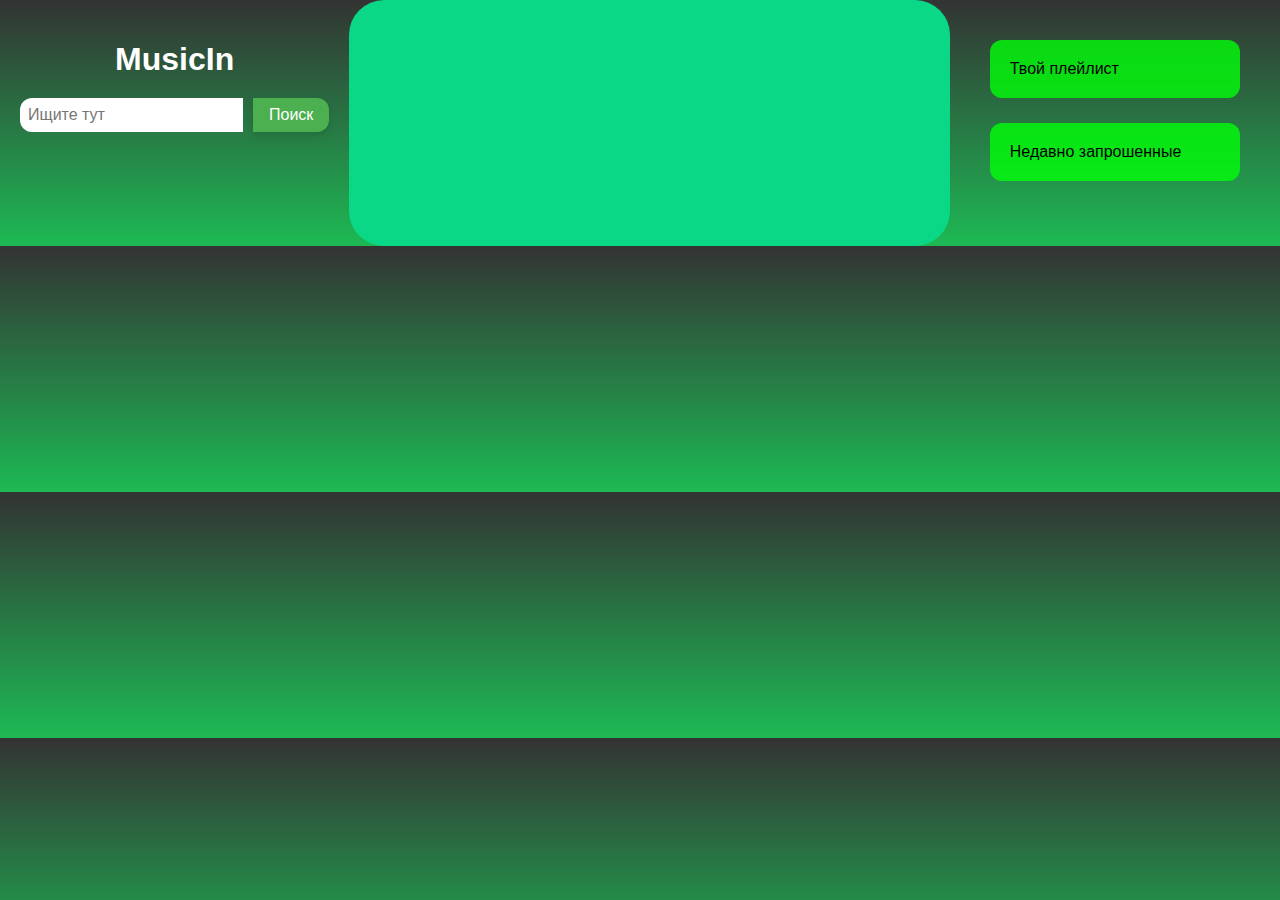
==== index.html @ 2b16cf2e "MusicIn" ====
<!DOCTYPE html>
<html lang="en">

<head>
    <meta charset="UTF-8">
    <meta name="viewport" content="width=device-width, initial-scale=1.0">
    <link rel="stylesheet" href="style.css">
    <script defer src="howler.min.js"></script>
    <script defer src="script.js"></script>
    <title>MusicIn</title>
</head>

<body>

    <div class="container">
        <div class="header">
            <h1>MusicIn</h1>
            <div class="search-bar">
                <input type="text" id="searchInput" placeholder="Ищите тут">
                <button id="searchButton">Поиск</button>
            </div>
        </div>

        <div class="content" id="searchResults">
     
        </div>

       
        <div class="playlist" id="playlistTab">
            <h2>Твой плейлист</h2>
            <ul id="playlistTracks">
            
            </ul>
            <button class="close-button" onclick="closeTab('playlistTab')">Закрыть</button>
        </div>

 
        <div class="recent-searches" id="recentTab">
            <h2>Недавно запрошенные</h2>
            <ul id="recentSearchesList">
      
            </ul>
            <button class="clear-button" onclick="clearRecentSearches()">Очистить</button>
            <button class="close-button" onclick="closeTab('recentTab')">Закрыть</button>
        </div>

        <div class="sidebar">
            <aside class="sidebar">
                <button class="playlist-button" id="playlistButton">Твой плейлист</button>
                <button class="recent-button" id="recentButton">Недавно запрошенные</button>
                <div class="tabs-content">
                   
                </div>
            </aside>
        </div>
    </div>

</body>

</html>
---- style.css ----
body {
    margin: 0;
    background: linear-gradient(to bottom, #333, #1DB954);
    font-family: 'Arial', sans-serif;
}

.container {
    display: flex;
    flex-wrap: wrap;
}

.header {
    flex: 1;
    padding: 20px;
    color: white;
    text-align: center;
}

.header h1 {
    margin-bottom: 20px;
}

.search-bar {
    display: flex;
    margin-bottom: 20px;
}

#searchInput {
    flex: 1;
    padding: 8px;
    font-size: 16px;
    border: none;
    border-top-left-radius: 12px;
    border-bottom-left-radius: 12px;
    outline: none;
}

#searchButton {
    padding: 8px 16px;
    font-size: 16px;
    margin-left: 10px;
    cursor: pointer;
    border: none;
    border-top-right-radius: 12px;
    border-bottom-right-radius: 12px;
    background-color: #4CAF50;
    color: white;
    outline: none;
    box-shadow: 0 4px 6px rgba(0, 0, 0, 0.1);
}

.content {
    flex: 2;
    padding: 10px;
    background: rgb(10, 216, 134);
    border-radius: 35px;
}

.sidebar {
    flex: 1;
    padding: 20px;
    color: white;
}

.playlist-button, .recent-button {
    padding: 20px;
    font-size: 16px;
    background-color: #01ff09cb;
    color: rgb(0, 0, 0);
    border: none;
    cursor: pointer;
    margin-bottom: 25px;
    border-radius: 12px;
    display: block;
    width: 100%;
    text-align: left;
}

.tabs-content {
    overflow: hidden;
    position: relative;
}

.playlist, .recent-searches {
    display: none;
    padding-top: 20px;
    color: white; 
}

.playlist.show-tab, .recent-searches.show-tab {
    display: block;
    position: fixed;
    top: 0;
    left: 0;
    width: 100%;
    height: 100%;
    background-color: rgba(0, 0, 0, 0.8);
    z-index: 1000;
    overflow-y: auto;
    animation: fadeIn 0.3s ease-in-out;
}

.close-button {
    position: absolute;
    top: 10px;
    right: 10px;
    cursor: pointer;
    background-color: transparent;
    border: none;
    font-size: 14px;
    color: #fff;
}
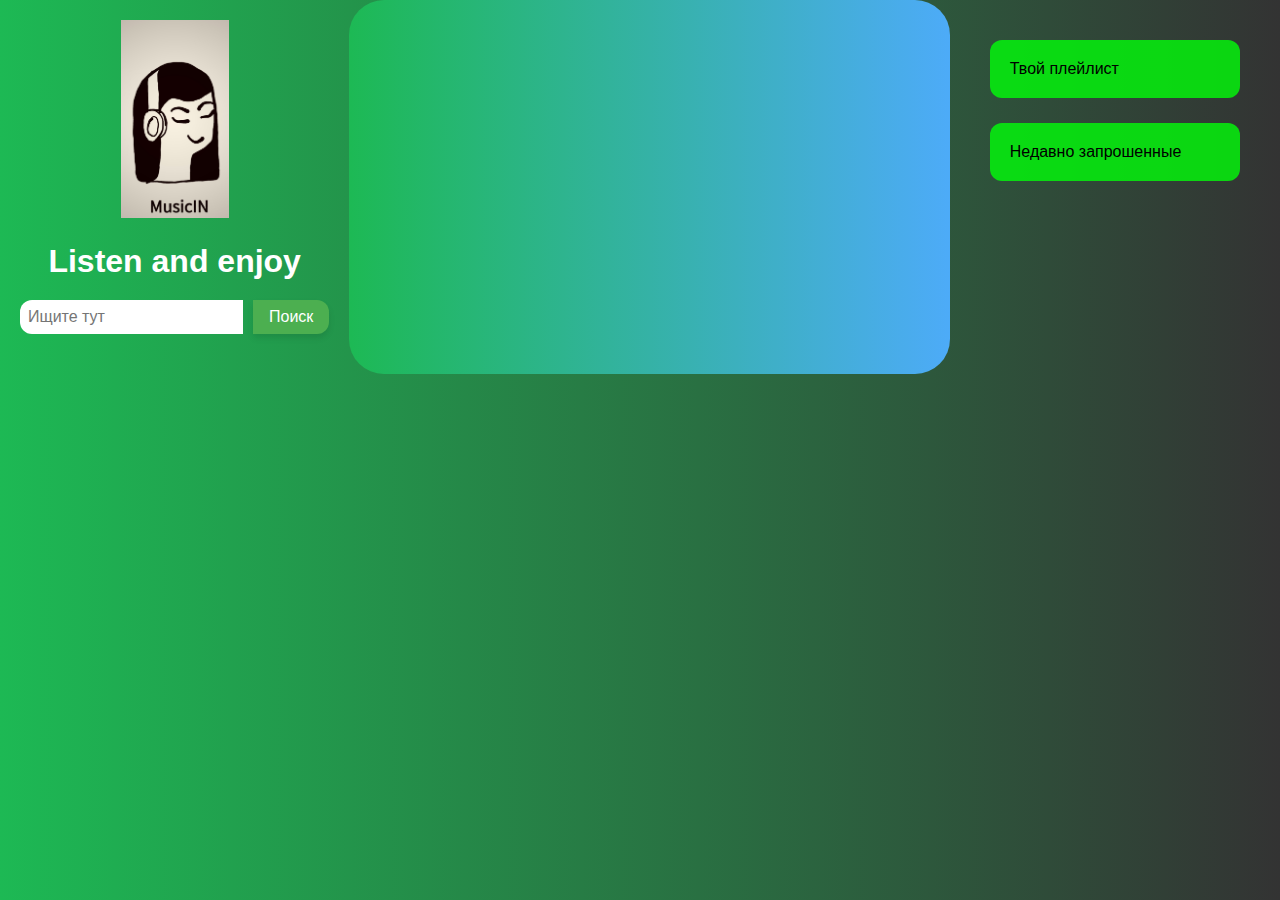
==== commit 5a4eead2: "Added Logo and new gradient" ====
--- a/index.html
+++ b/index.html
@@ -14,7 +14,8 @@
 
     <div class="container">
         <div class="header">
-            <h1>MusicIn</h1>
+            <img src="Drawing.jpeg" alt="MusicIn Logo" style="width: 35%; height: auto;">
+            <h1>Listen and enjoy</h1>
             <div class="search-bar">
                 <input type="text" id="searchInput" placeholder="Ищите тут">
                 <button id="searchButton">Поиск</button>
@@ -57,4 +58,4 @@
 
 </body>
 
-</html>
+</html>--- a/style.css
+++ b/style.css
@@ -1,6 +1,6 @@
 body {
     margin: 0;
-    background: linear-gradient(to bottom, #333, #1DB954);
+    background: linear-gradient(to left, #333333, #1DB954);
     font-family: 'Arial', sans-serif;
 }
 
@@ -52,7 +52,7 @@
 .content {
     flex: 2;
     padding: 10px;
-    background: rgb(10, 216, 134);
+    background: linear-gradient(to left, #4dabf8, #1DB954);
     border-radius: 35px;
 }
 
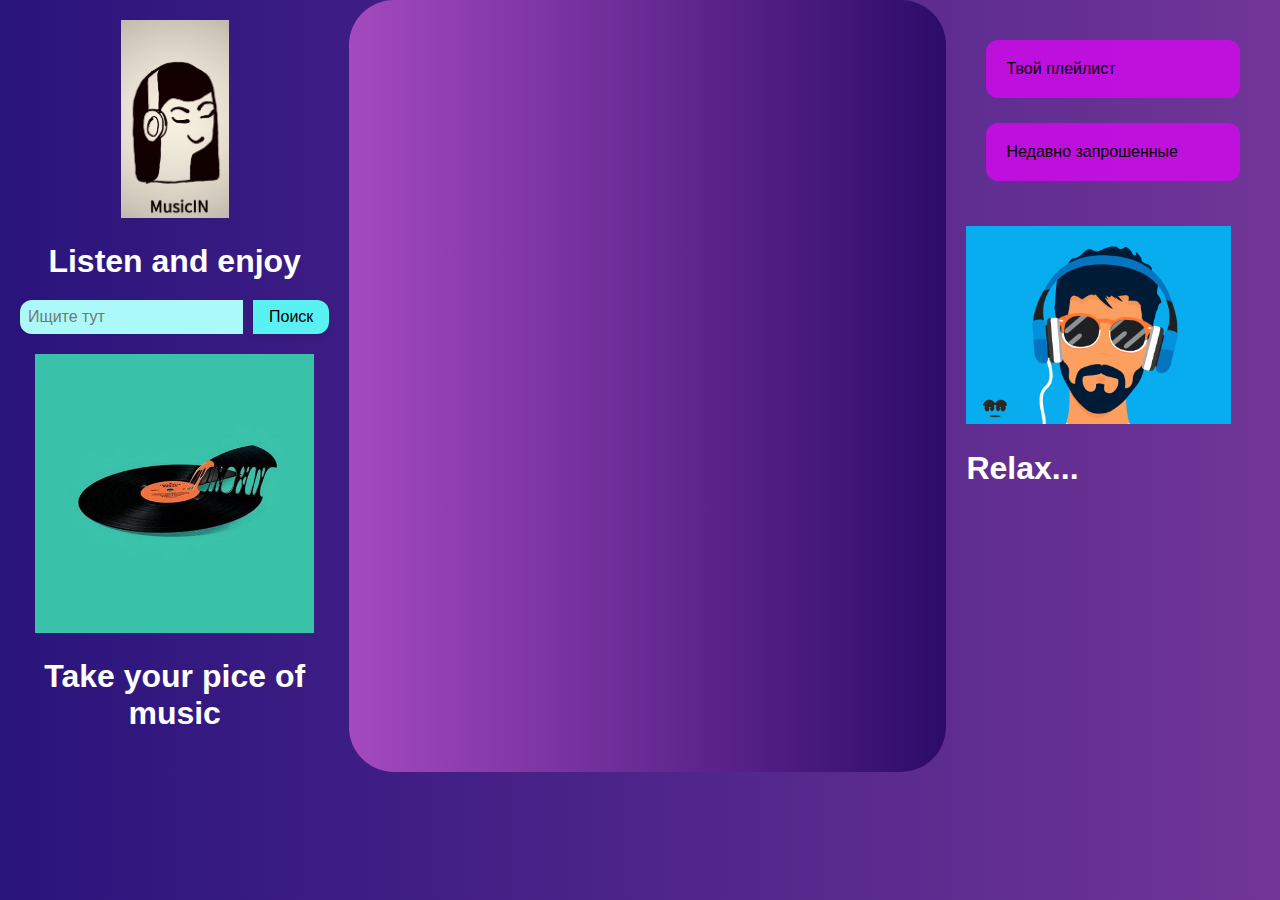
==== commit ae9eebc5: "New Style" ====
--- a/index.html
+++ b/index.html
@@ -20,10 +20,11 @@
                 <input type="text" id="searchInput" placeholder="Ищите тут">
                 <button id="searchButton">Поиск</button>
             </div>
+            <img src="sideart.jpeg" alt="SideArt" style="width: 90%; height: auto;">
+            <h1>Take your pice of music</h1>
         </div>
 
         <div class="content" id="searchResults">
-     
         </div>
 
        
@@ -50,9 +51,12 @@
                 <button class="playlist-button" id="playlistButton">Твой плейлист</button>
                 <button class="recent-button" id="recentButton">Недавно запрошенные</button>
                 <div class="tabs-content">
-                   
                 </div>
             </aside>
+            <div class="GIF">
+                <img src="Enjoy your music.gif" alt="GIF" style="width: 90%; height: auto;">
+                <h1>Relax...</h1>
+            </div>
         </div>
     </div>
 
--- a/style.css
+++ b/style.css
@@ -1,6 +1,6 @@
 body {
     margin: 0;
-    background: linear-gradient(to left, #333333, #1DB954);
+    background: linear-gradient(to left, #713597, #29147c);
     font-family: 'Arial', sans-serif;
 }
 
@@ -33,6 +33,7 @@
     border-top-left-radius: 12px;
     border-bottom-left-radius: 12px;
     outline: none;
+    background-color:#acf9f9;
 }
 
 #searchButton {
@@ -43,17 +44,17 @@
     border: none;
     border-top-right-radius: 12px;
     border-bottom-right-radius: 12px;
-    background-color: #4CAF50;
-    color: white;
+    background-color: #59f1f1;
+    color: rgb(0, 0, 0);
     outline: none;
     box-shadow: 0 4px 6px rgba(0, 0, 0, 0.1);
 }
 
 .content {
     flex: 2;
-    padding: 10px;
-    background: linear-gradient(to left, #4dabf8, #1DB954);
-    border-radius: 35px;
+    padding: 5px;
+    background: linear-gradient(to right, #a44abf, #2c0b69);
+    border-radius: 45px;
 }
 
 .sidebar {
@@ -65,7 +66,7 @@
 .playlist-button, .recent-button {
     padding: 20px;
     font-size: 16px;
-    background-color: #01ff09cb;
+    background-color: #d409efcb;
     color: rgb(0, 0, 0);
     border: none;
     cursor: pointer;
@@ -111,3 +112,4 @@
     color: #fff;
 }
 
+
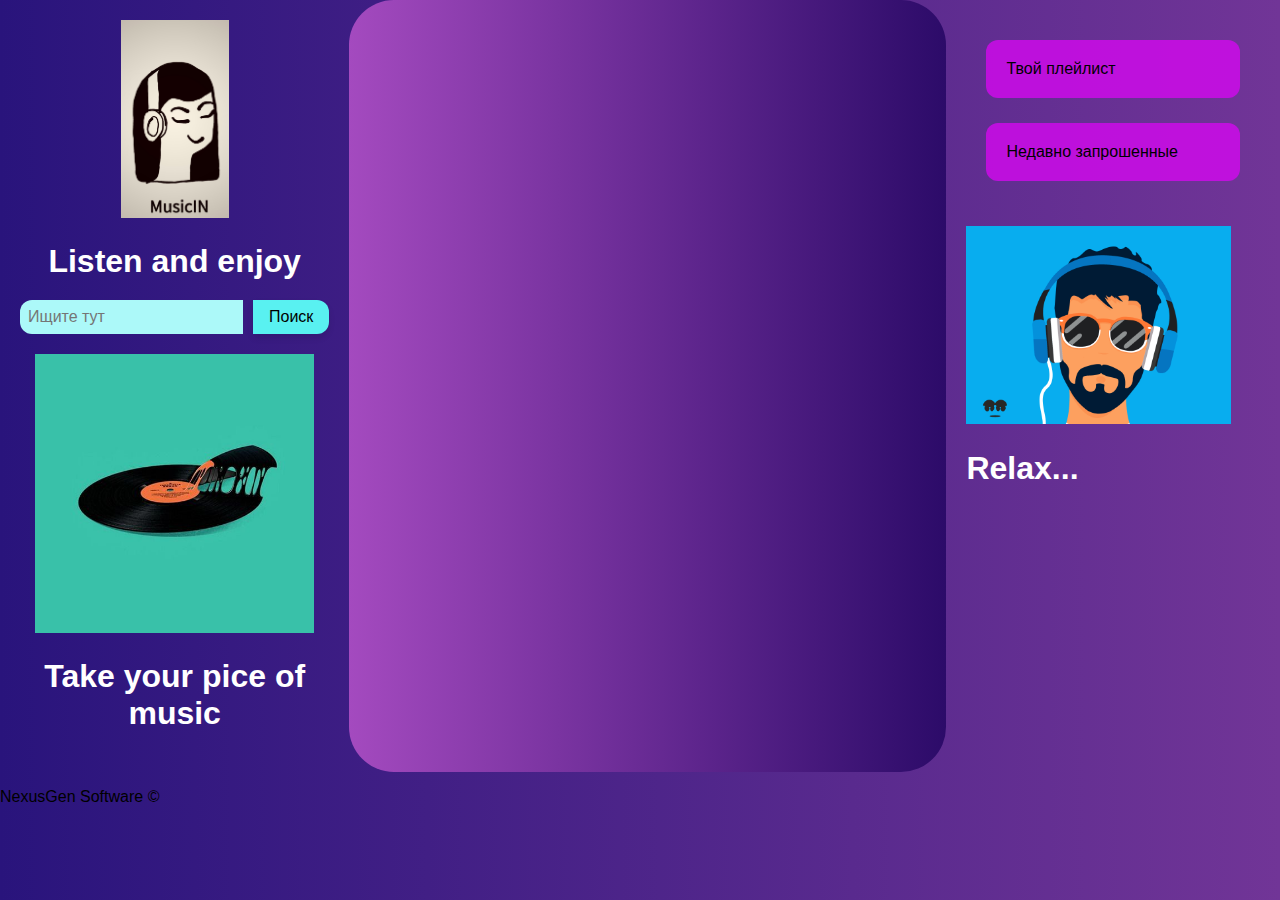
==== commit 3b62adfc: "fixed bugs" ====
--- a/index.html
+++ b/index.html
@@ -59,6 +59,9 @@
             </div>
         </div>
     </div>
+    <div container="dev">
+        <p>NexusGen Software ©</p>
+    </div>
 
 </body>
 
--- a/style.css
+++ b/style.css
@@ -112,4 +112,3 @@
     color: #fff;
 }
 
-
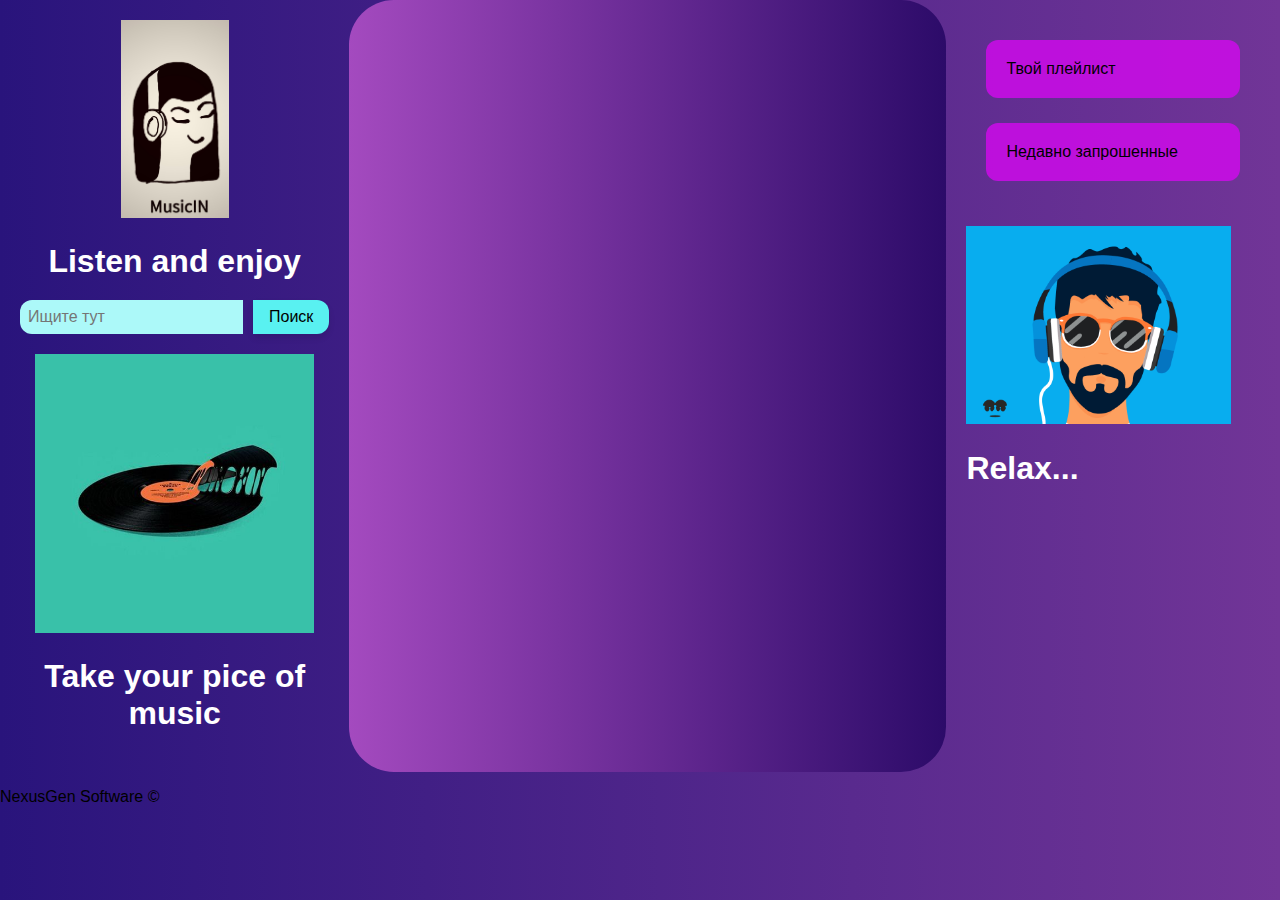
==== commit ff5a73e9: "Added icon" ====
--- a/index.html
+++ b/index.html
@@ -7,6 +7,7 @@
     <link rel="stylesheet" href="style.css">
     <script defer src="howler.min.js"></script>
     <script defer src="script.js"></script>
+    <link rel="icon" href="Drawing.jpeg" type="image/x-icon">
     <title>MusicIn</title>
 </head>
 
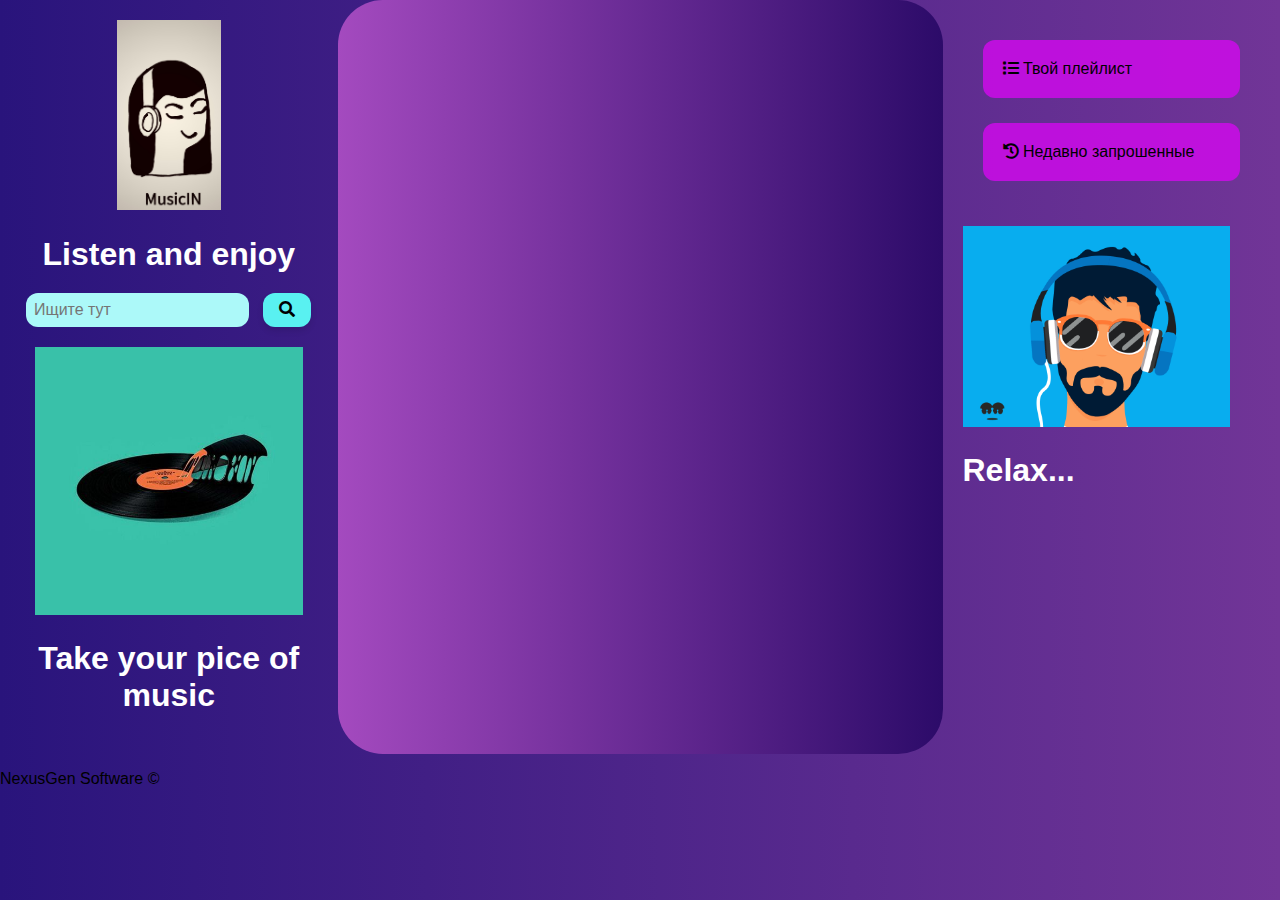
==== commit 4bc7e793: "Added icons on buttons" ====
--- a/index.html
+++ b/index.html
@@ -4,6 +4,7 @@
 <head>
     <meta charset="UTF-8">
     <meta name="viewport" content="width=device-width, initial-scale=1.0">
+    <link rel="stylesheet" href="https://cdnjs.cloudflare.com/ajax/libs/font-awesome/5.15.1/css/all.min.css" />
     <link rel="stylesheet" href="style.css">
     <script defer src="howler.min.js"></script>
     <script defer src="script.js"></script>
@@ -19,7 +20,9 @@
             <h1>Listen and enjoy</h1>
             <div class="search-bar">
                 <input type="text" id="searchInput" placeholder="Ищите тут">
-                <button id="searchButton">Поиск</button>
+                <button id="searchButton">
+                    <i class="fas fa-search"></i>
+                </button>
             </div>
             <img src="sideart.jpeg" alt="SideArt" style="width: 90%; height: auto;">
             <h1>Take your pice of music</h1>
@@ -30,27 +33,27 @@
 
        
         <div class="playlist" id="playlistTab">
-            <h2>Твой плейлист</h2>
+            <h2><i class="fas fa-list"></i> Твой плейлист</h2>
             <ul id="playlistTracks">
             
             </ul>
-            <button class="close-button" onclick="closeTab('playlistTab')">Закрыть</button>
+            <button class="close-button" onclick="closeTab('playlistTab')"><i class="fas fa-times"></i> Закрыть</button>
         </div>
 
  
         <div class="recent-searches" id="recentTab">
-            <h2>Недавно запрошенные</h2>
+            <h2><i class="fas fa-history"></i> Недавно запрошенные</h2>
             <ul id="recentSearchesList">
       
             </ul>
-            <button class="clear-button" onclick="clearRecentSearches()">Очистить</button>
-            <button class="close-button" onclick="closeTab('recentTab')">Закрыть</button>
+            <button class="clear-button" onclick="clearRecentSearches()"><i class="fas fa-trash"></i> Очистить</button>
+            <button class="close-button" onclick="closeTab('recentTab')"><i class="fas fa-times"></i> Закрыть</button>
         </div>
 
         <div class="sidebar">
             <aside class="sidebar">
-                <button class="playlist-button" id="playlistButton">Твой плейлист</button>
-                <button class="recent-button" id="recentButton">Недавно запрошенные</button>
+                <button class="playlist-button" id="playlistButton"><i class="fas fa-list"></i> Твой плейлист</button>
+                <button class="recent-button" id="recentButton"><i class="fas fa-history"></i> Недавно запрошенные</button>
                 <div class="tabs-content">
                 </div>
             </aside>
@@ -66,4 +69,4 @@
 
 </body>
 
-</html>+</html>
--- a/style.css
+++ b/style.css
@@ -7,6 +7,7 @@
 .container {
     display: flex;
     flex-wrap: wrap;
+    justify-content: space-around; /* Центрирование элементов на широких экранах */
 }
 
 .header {
@@ -21,7 +22,7 @@
 }
 
 .search-bar {
-    display: flex;
+    flex: 1;
     margin-bottom: 20px;
 }
 
@@ -30,10 +31,9 @@
     padding: 8px;
     font-size: 16px;
     border: none;
-    border-top-left-radius: 12px;
-    border-bottom-left-radius: 12px;
+    border-radius: 12px; /* Добавлен радиус для красивых углов на всех устройствах */
     outline: none;
-    background-color:#acf9f9;
+    background-color: #acf9f9;
 }
 
 #searchButton {
@@ -42,8 +42,7 @@
     margin-left: 10px;
     cursor: pointer;
     border: none;
-    border-top-right-radius: 12px;
-    border-bottom-right-radius: 12px;
+    border-radius: 12px;
     background-color: #59f1f1;
     color: rgb(0, 0, 0);
     outline: none;
@@ -85,7 +84,7 @@
 .playlist, .recent-searches {
     display: none;
     padding-top: 20px;
-    color: white; 
+    color: white;
 }
 
 .playlist.show-tab, .recent-searches.show-tab {
@@ -112,3 +111,17 @@
     color: #fff;
 }
 
+/* Медиа-запрос для адаптивного дизайна на устройствах с шириной экрана меньше 768px */
+@media only screen and (max-width: 768px) {
+    .container {
+        flex-direction: column; /* Изменение направления flex контейнера для мобильных устройств */
+    }
+
+    .header, .search-bar, .content, .sidebar {
+        padding: 10px; /* Уменьшение отступов для мобильных устройств */
+    }
+
+    #searchInput {
+        margin-bottom: 10px; /* Уменьшение маргина для мобильных устройств */
+    }
+}
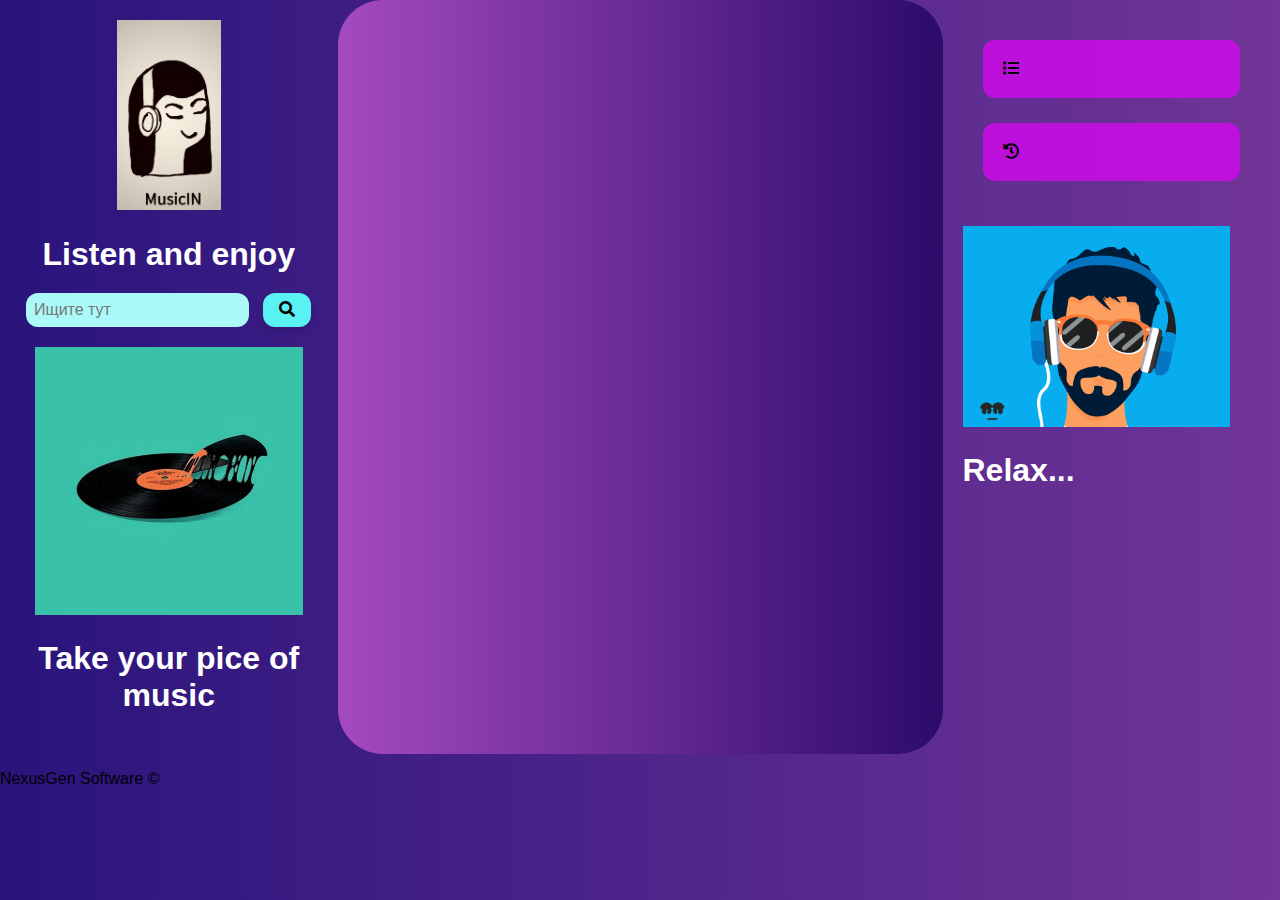
==== commit 6a8ac55e: "fix bugs" ====
--- a/index.html
+++ b/index.html
@@ -33,27 +33,27 @@
 
        
         <div class="playlist" id="playlistTab">
-            <h2><i class="fas fa-list"></i> Твой плейлист</h2>
+            <h2><i class="fas fa-list"></i></h2>
             <ul id="playlistTracks">
             
             </ul>
-            <button class="close-button" onclick="closeTab('playlistTab')"><i class="fas fa-times"></i> Закрыть</button>
+            <button class="close-button" onclick="closeTab('playlistTab')"><i class="fas fa-times"></i></button>
         </div>
 
  
         <div class="recent-searches" id="recentTab">
-            <h2><i class="fas fa-history"></i> Недавно запрошенные</h2>
+            <h2><i class="fas fa-history"></i></h2>
             <ul id="recentSearchesList">
       
             </ul>
-            <button class="clear-button" onclick="clearRecentSearches()"><i class="fas fa-trash"></i> Очистить</button>
-            <button class="close-button" onclick="closeTab('recentTab')"><i class="fas fa-times"></i> Закрыть</button>
+            <button class="clear-button" onclick="clearRecentSearches()"><i class="fas fa-trash"></i></button>
+            <button class="close-button" onclick="closeTab('recentTab')"><i class="fas fa-times"></i></button>
         </div>
 
         <div class="sidebar">
             <aside class="sidebar">
-                <button class="playlist-button" id="playlistButton"><i class="fas fa-list"></i> Твой плейлист</button>
-                <button class="recent-button" id="recentButton"><i class="fas fa-history"></i> Недавно запрошенные</button>
+                <button class="playlist-button" id="playlistButton"><i class="fas fa-list"></i></button>
+                <button class="recent-button" id="recentButton"><i class="fas fa-history"></i></button>
                 <div class="tabs-content">
                 </div>
             </aside>
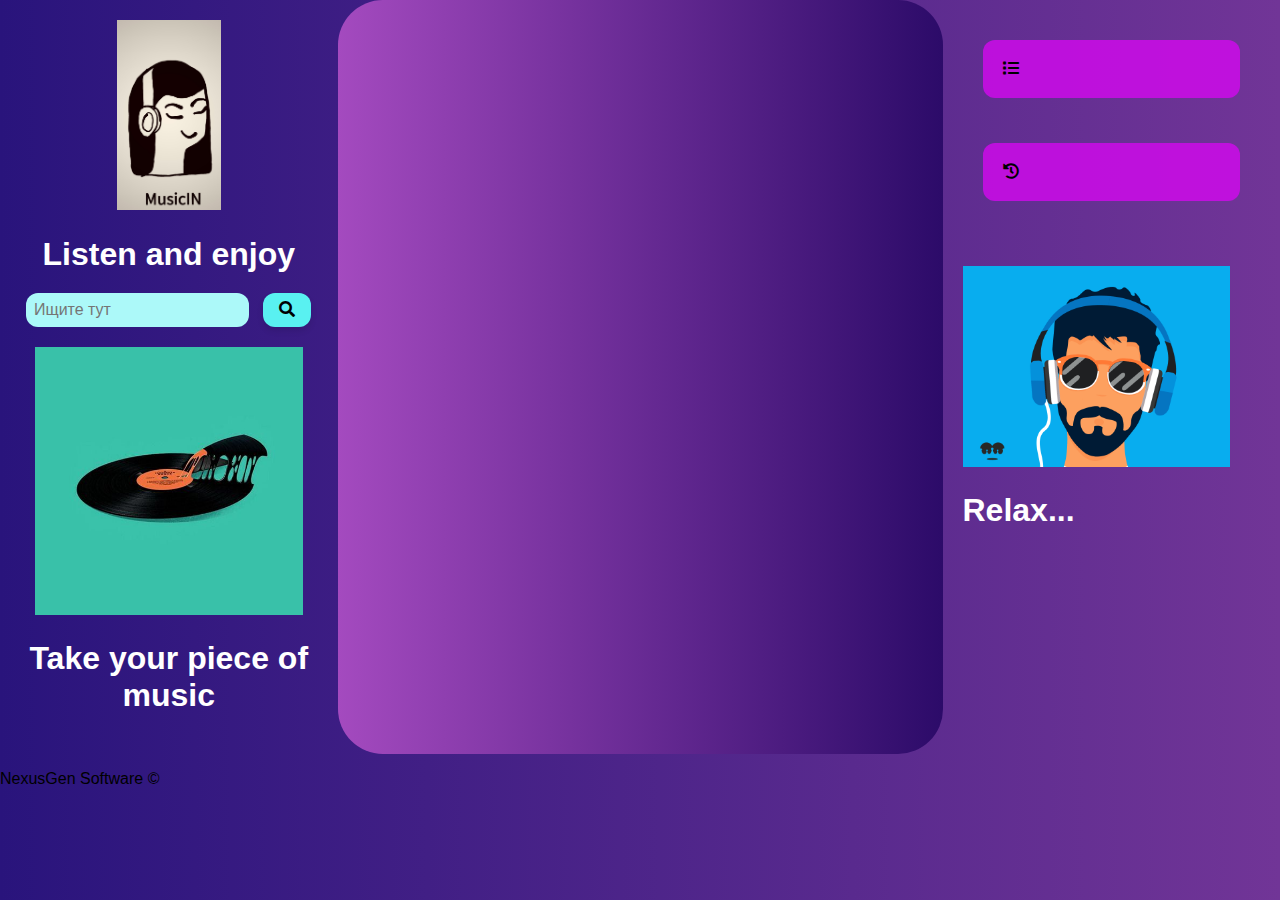
==== commit d60e1a55: "Fixed bugs" ====
--- a/index.html
+++ b/index.html
@@ -25,7 +25,7 @@
                 </button>
             </div>
             <img src="sideart.jpeg" alt="SideArt" style="width: 90%; height: auto;">
-            <h1>Take your pice of music</h1>
+            <h1>Take your piece of music</h1>
         </div>
 
         <div class="content" id="searchResults">
@@ -33,11 +33,11 @@
 
        
         <div class="playlist" id="playlistTab">
-            <h2><i class="fas fa-list"></i></h2>
+            <h2><i class="fas fa-list"></i> Твой плейлист</h2>
             <ul id="playlistTracks">
             
             </ul>
-            <button class="close-button" onclick="closeTab('playlistTab')"><i class="fas fa-times"></i></button>
+            <button class="close-button" onclick="closeTab('playlistTab')"><i class="fas fa-times"></i> </button>
         </div>
 
  
@@ -52,8 +52,12 @@
 
         <div class="sidebar">
             <aside class="sidebar">
-                <button class="playlist-button" id="playlistButton"><i class="fas fa-list"></i></button>
-                <button class="recent-button" id="recentButton"><i class="fas fa-history"></i></button>
+                <button class="playlist-button" id="playlistButton">
+                    <i class="fas fa-list"></i>
+                </button>
+                <button class="recent-button" id="recentButton">
+                    <i class="fas fa-history"></i> 
+                </button>
                 <div class="tabs-content">
                 </div>
             </aside>
--- a/style.css
+++ b/style.css
@@ -31,7 +31,7 @@
     padding: 8px;
     font-size: 16px;
     border: none;
-    border-radius: 12px; /* Добавлен радиус для красивых углов на всех устройствах */
+    border-radius: 12px; 
     outline: none;
     background-color: #acf9f9;
 }
@@ -69,7 +69,7 @@
     color: rgb(0, 0, 0);
     border: none;
     cursor: pointer;
-    margin-bottom: 25px;
+    margin-bottom: 45px;
     border-radius: 12px;
     display: block;
     width: 100%;
@@ -97,7 +97,7 @@
     background-color: rgba(0, 0, 0, 0.8);
     z-index: 1000;
     overflow-y: auto;
-    animation: fadeIn 0.3s ease-in-out;
+    animation: fadeIn 1.5s ease-in-out;
 }
 
 .close-button {
@@ -111,17 +111,16 @@
     color: #fff;
 }
 
-/* Медиа-запрос для адаптивного дизайна на устройствах с шириной экрана меньше 768px */
 @media only screen and (max-width: 768px) {
     .container {
-        flex-direction: column; /* Изменение направления flex контейнера для мобильных устройств */
+        flex-direction: column; 
     }
 
     .header, .search-bar, .content, .sidebar {
-        padding: 10px; /* Уменьшение отступов для мобильных устройств */
+        padding: 10px;
     }
 
     #searchInput {
-        margin-bottom: 10px; /* Уменьшение маргина для мобильных устройств */
+        margin-bottom: 10px; 
     }
 }
